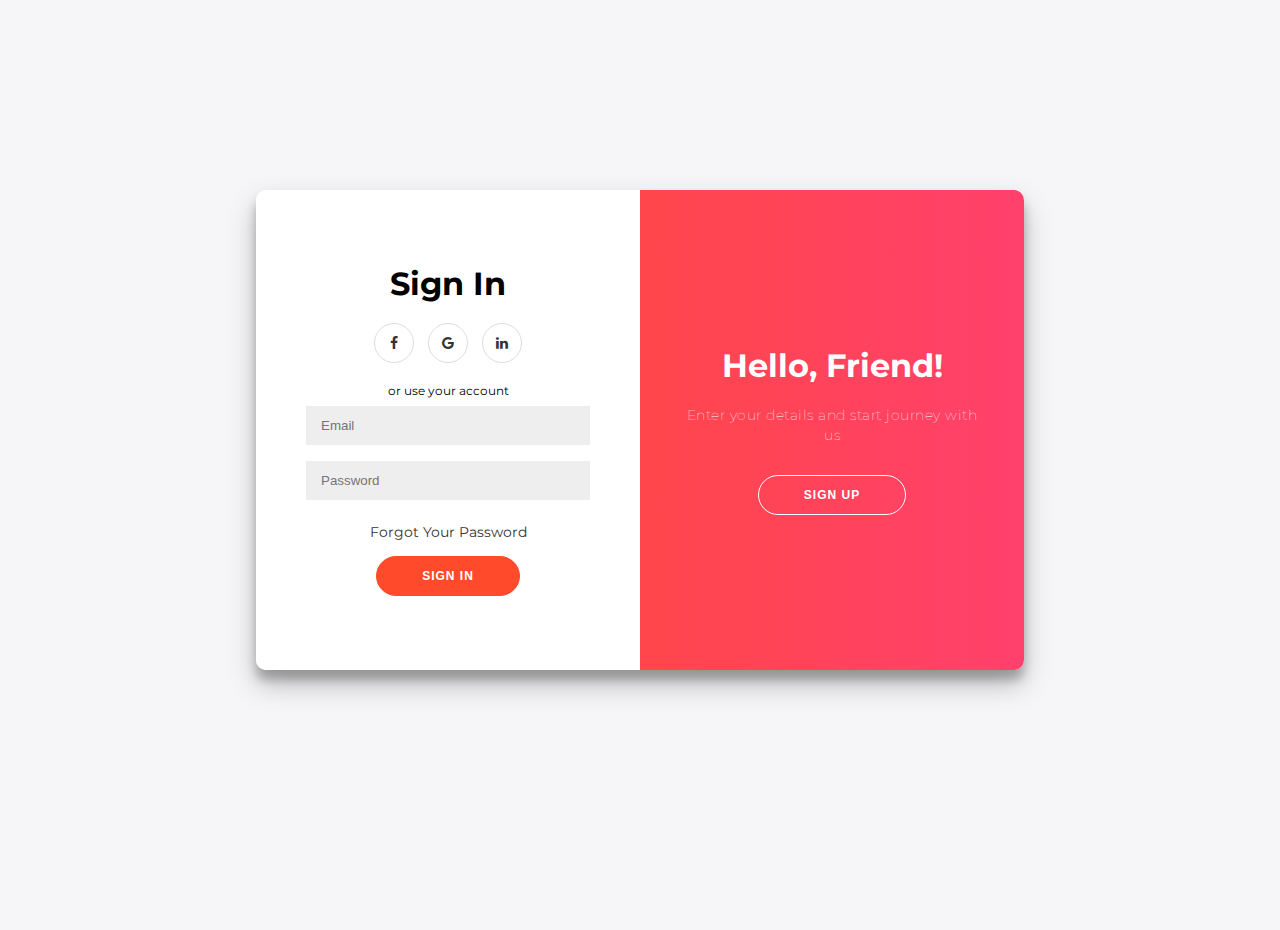
==== log_in.html @ b29609d7 "LogIn && SignUp" ====
<!DOCTYPE html>
<html>
<head>
	<title>SignUp and Login</title>
	<link rel="stylesheet" type="text/css" href="css/log_in.css">
	<link rel="stylesheet" href="https://cdnjs.cloudflare.com/ajax/libs/font-awesome/4.7.0/css/font-awesome.min.css">
</head>
<body>

<div class="container" id="container">
<div class="form-container sign-up-container">

<form action="">
	<h1>Create Account</h1>
	<div class="social-container">
		<a href="#" class="social"><i class="fa fa-facebook"></i></a>
		<a href="#" class="social"><i class="fa fa-google"></i></a>
		<a href="#" class="social"><i class="fa fa-linkedin"></i></a>
	</div>
	<span>or use your email for registration</span>
	<input type="text" name="name" placeholder="Name">
	<input type="email" name="email" placeholder="Email">
	<input type="password" name="password" placeholder="Password">
	<button>SignUp</button>
</form>
</div>
<div class="form-container sign-in-container">
	<form action="#">
		<h1>Sign In</h1>
		<div class="social-container">
		<a href="#" class="social"><i class="fa fa-facebook"></i></a>
		<a href="#" class="social"><i class="fa fa-google"></i></a>
		<a href="#" class="social"><i class="fa fa-linkedin"></i></a>
	</div>
	<span>or use your account</span>
	<input type="email" name="email" placeholder="Email">
	<input type="password" name="password" placeholder="Password">
	<a href="#">Forgot Your Password</a>

	<button>Sign In</button>
	</form>
</div>
<div class="overlay-container">
	<div class="overlay">
		<div class="overlay-panel overlay-left">
			<h1>Welcome Back!</h1>
			<p>To keep connected with us please login with your personal info</p>
			<button class="ghost" id="signIn">Sign In</button>
		</div>
		<div class="overlay-panel overlay-right">
			<h1>Hello, Friend!</h1>
			<p>Enter your details and start journey with us</p>
			<button class="ghost" id="signUp">Sign Up</button>
		</div>
	</div>
</div>
</div>

<script type="text/javascript">
	const signUpButton = document.getElementById('signUp');
	const signInButton = document.getElementById('signIn');
	const container = document.getElementById('container');

	signUpButton.addEventListener('click', () => {
		container.classList.add("right-panel-active");
	});
	signInButton.addEventListener('click', () => {
		container.classList.remove("right-panel-active");
	});
</script>


</body>
</html>
---- css/log_in.css ----
@import url('https://fonts.googleapis.com/css?family=Montserrat:400,800');

* {
	box-sizing: border-box;
}

body {
	background: #f6f5f7;
	display: flex;
	justify-content: center;
	align-items: center;
	flex-direction: column;
	font-family: 'Montserrat', sans-serif;
	height: 100vh;
	margin: -20px 0 50px;
}

h1 {
	font-weight: bold;
	margin: 0;
}

h2 {
	text-align: center;
}

p {
	font-size: 14px;
	font-weight: 100;
	line-height: 20px;
	letter-spacing: 0.5px;
	margin: 20px 0 30px;
}

span {
	font-size: 12px;
}

a {
	color: #333;
	font-size: 14px;
	text-decoration: none;
	margin: 15px 0;
}

button {
	border-radius: 20px;
	border: 1px solid #FF4B2B;
	background-color: #FF4B2B;
	color: #FFFFFF;
	font-size: 12px;
	font-weight: bold;
	padding: 12px 45px;
	letter-spacing: 1px;
	text-transform: uppercase;
	transition: transform 80ms ease-in;
}

button:active {
	transform: scale(0.95);
}

button:focus {
	outline: none;
}

button.ghost {
	background-color: transparent;
	border-color: #FFFFFF;
}

form {
	background-color: #FFFFFF;
	display: flex;
	align-items: center;
	justify-content: center;
	flex-direction: column;
	padding: 0 50px;
	height: 100%;
	text-align: center;
}

input {
	background-color: #eee;
	border: none;
	padding: 12px 15px;
	margin: 8px 0;
	width: 100%;
}

.container {
	background-color: #fff;
	border-radius: 10px;
  	box-shadow: 0 14px 28px rgba(0,0,0,0.25), 
			0 10px 10px rgba(0,0,0,0.22);
	position: relative;
	overflow: hidden;
	width: 768px;
	max-width: 100%;
	min-height: 480px;
}

.form-container {
	position: absolute;
	top: 0;
	height: 100%;
	transition: all 0.6s ease-in-out;
}

.sign-in-container {
	left: 0;
	width: 50%;
	z-index: 2;
}

.container.right-panel-active .sign-in-container {
	transform: translateX(100%);
}

.sign-up-container {
	left: 0;
	width: 50%;
	opacity: 0;
	z-index: 1;
}

.container.right-panel-active .sign-up-container {
	transform: translateX(100%);
	opacity: 1;
	z-index: 5;
	animation: show 0.6s;
}

@keyframes show {
	0%, 49.99% {
		opacity: 0;
		z-index: 1;
	}
	
	50%, 100% {
		opacity: 1;
		z-index: 5;
	}
}

.overlay-container {
	position: absolute;
	top: 0;
	left: 50%;
	width: 50%;
	height: 100%;
	overflow: hidden;
	transition: transform 0.6s ease-in-out;
	z-index: 100;
}

.container.right-panel-active .overlay-container{
	transform: translateX(-100%);
}

.overlay {
	background: #FF416C;
	background: -webkit-linear-gradient(to right, #FF4B2B, #FF416C);
	background: linear-gradient(to right, #FF4B2B, #FF416C);
	background-repeat: no-repeat;
	background-size: cover;
	background-position: 0 0;
	color: #FFFFFF;
	position: relative;
	left: -100%;
	height: 100%;
	width: 200%;
  	transform: translateX(0);
	transition: transform 0.6s ease-in-out;
}

.container.right-panel-active .overlay {
  	transform: translateX(50%);
}

.overlay-panel {
	position: absolute;
	display: flex;
	align-items: center;
	justify-content: center;
	flex-direction: column;
	padding: 0 40px;
	text-align: center;
	top: 0;
	height: 100%;
	width: 50%;
	transform: translateX(0);
	transition: transform 0.6s ease-in-out;
}

.overlay-left {
	transform: translateX(-20%);
}

.container.right-panel-active .overlay-left {
	transform: translateX(0);
}

.overlay-right {
	right: 0;
	transform: translateX(0);
}

.container.right-panel-active .overlay-right {
	transform: translateX(20%);
}

.social-container {
	margin: 20px 0;
}

.social-container a {
	border: 1px solid #DDDDDD;
	border-radius: 50%;
	display: inline-flex;
	justify-content: center;
	align-items: center;
	margin: 0 5px;
	height: 40px;
	width: 40px;
}
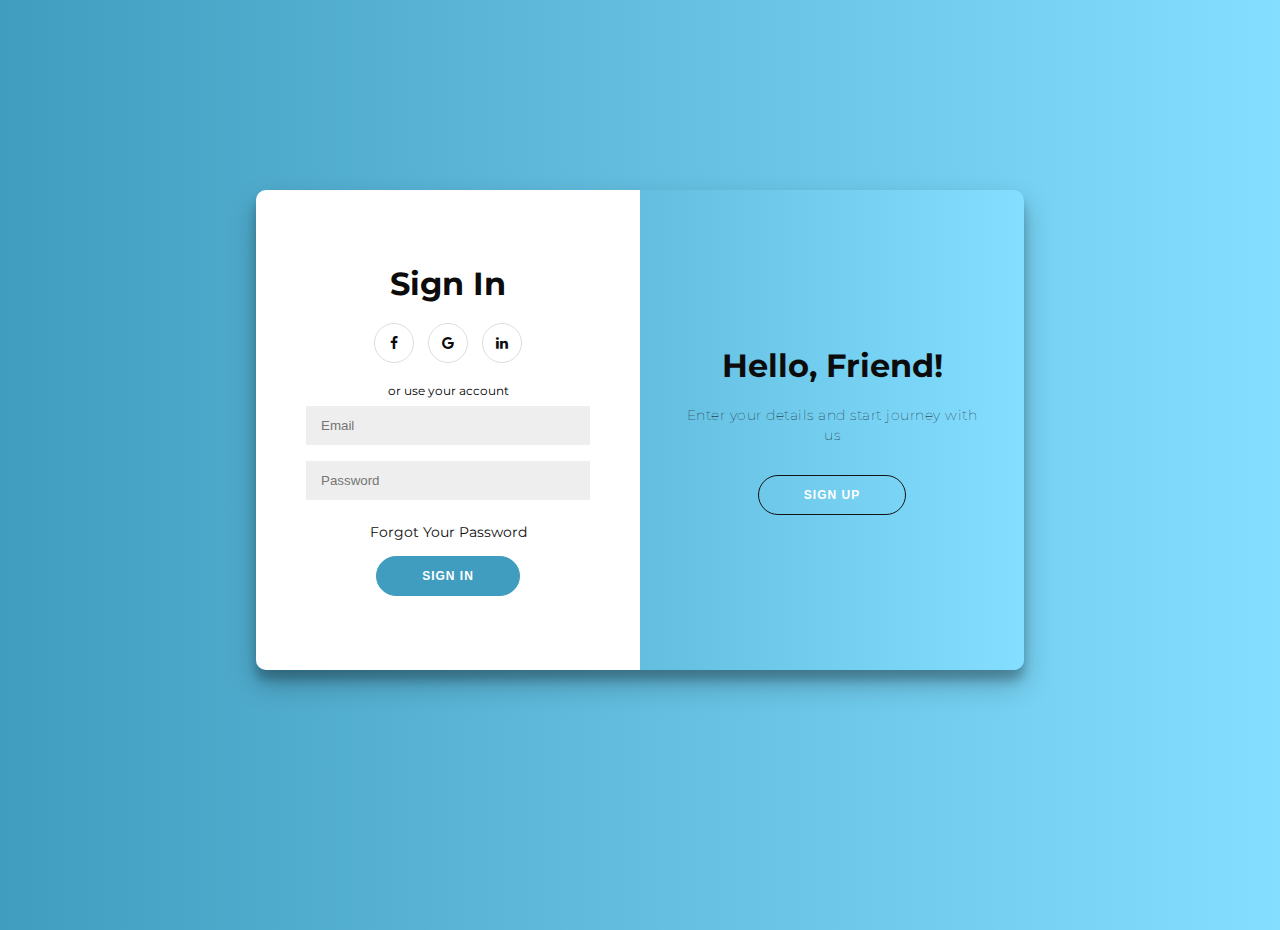
==== commit d296ec2f: "paletas de colores agregadas" ====
--- a/log_in.html
+++ b/log_in.html
@@ -3,6 +3,7 @@
 <head>
 	<title>SignUp and Login</title>
 	<link rel="stylesheet" type="text/css" href="css/log_in.css">
+	<link rel="stylesheet" href="text/js" href="js/style.js">
 	<link rel="stylesheet" href="https://cdnjs.cloudflare.com/ajax/libs/font-awesome/4.7.0/css/font-awesome.min.css">
 </head>
 <body>
@@ -55,20 +56,18 @@
 	</div>
 </div>
 </div>
+<script>
+	type="text/javascript"
+const signUpButton = document.getElementById('signUp');
+const signInButton = document.getElementById('signIn');
+const container = document.getElementById('container');
 
-<script type="text/javascript">
-	const signUpButton = document.getElementById('signUp');
-	const signInButton = document.getElementById('signIn');
-	const container = document.getElementById('container');
-
-	signUpButton.addEventListener('click', () => {
-		container.classList.add("right-panel-active");
-	});
-	signInButton.addEventListener('click', () => {
-		container.classList.remove("right-panel-active");
-	});
+signUpButton.addEventListener('click', () => {
+	container.classList.add("right-panel-active");
+});
+signInButton.addEventListener('click', () => {
+	container.classList.remove("right-panel-active");});
 </script>
-
 
 </body>
 </html>
--- a/css/log_in.css
+++ b/css/log_in.css
@@ -1,12 +1,25 @@
+/*GOOGLE FONTS -Mynerve*/
+@import url('https://fonts.googleapis.com/css2?family=Mynerve&display=swap');
 
 @import url('https://fonts.googleapis.com/css?family=Montserrat:400,800');
-
+:root{
+	--color-1: #114e67;
+	--color-2: #84deff;
+	--color-3: #419dbf;
+	--color-4:#107496;
+	--color-5:#ffe6a4;
+	--color-6:#0d0c0c;
+}
+h1 {
+	color: var(--color-6);
+} 
 * {
 	box-sizing: border-box;
 }
 
 body {
-	background: #f6f5f7;
+	background: -webkit-linear-gradient(to right, #419dbf,#84deff);
+	background: linear-gradient(to right, #419dbf,	#84deff);
 	display: flex;
 	justify-content: center;
 	align-items: center;
@@ -38,7 +51,7 @@
 }
 
 a {
-	color: #333;
+	color: #0d0c0c;
 	font-size: 14px;
 	text-decoration: none;
 	margin: 15px 0;
@@ -46,8 +59,8 @@
 
 button {
 	border-radius: 20px;
-	border: 1px solid #FF4B2B;
-	background-color: #FF4B2B;
+	border: 1px solid 	#419dbf;
+	background-color: 	#419dbf;
 	color: #FFFFFF;
 	font-size: 12px;
 	font-weight: bold;
@@ -67,7 +80,7 @@
 
 button.ghost {
 	background-color: transparent;
-	border-color: #FFFFFF;
+	border-color: #141414;
 }
 
 form {
@@ -90,9 +103,9 @@
 }
 
 .container {
-	background-color: #fff;
+	background-color: #55b6f6;
 	border-radius: 10px;
-  	box-shadow: 0 14px 28px rgba(0,0,0,0.25), 
+  	box-shadow: 0 14px 28px rgba(0, 0, 0, 0.25), 
 			0 10px 10px rgba(0,0,0,0.22);
 	position: relative;
 	overflow: hidden;
@@ -160,13 +173,12 @@
 }
 
 .overlay {
-	background: #FF416C;
-	background: -webkit-linear-gradient(to right, #FF4B2B, #FF416C);
-	background: linear-gradient(to right, #FF4B2B, #FF416C);
+	background: #114e67;
+	background: -webkit-linear-gradient(to right, #419dbf,#84deff);
+	background: linear-gradient(to right, #419dbf,	#84deff);
 	background-repeat: no-repeat;
 	background-size: cover;
 	background-position: 0 0;
-	color: #FFFFFF;
 	position: relative;
 	left: -100%;
 	height: 100%;
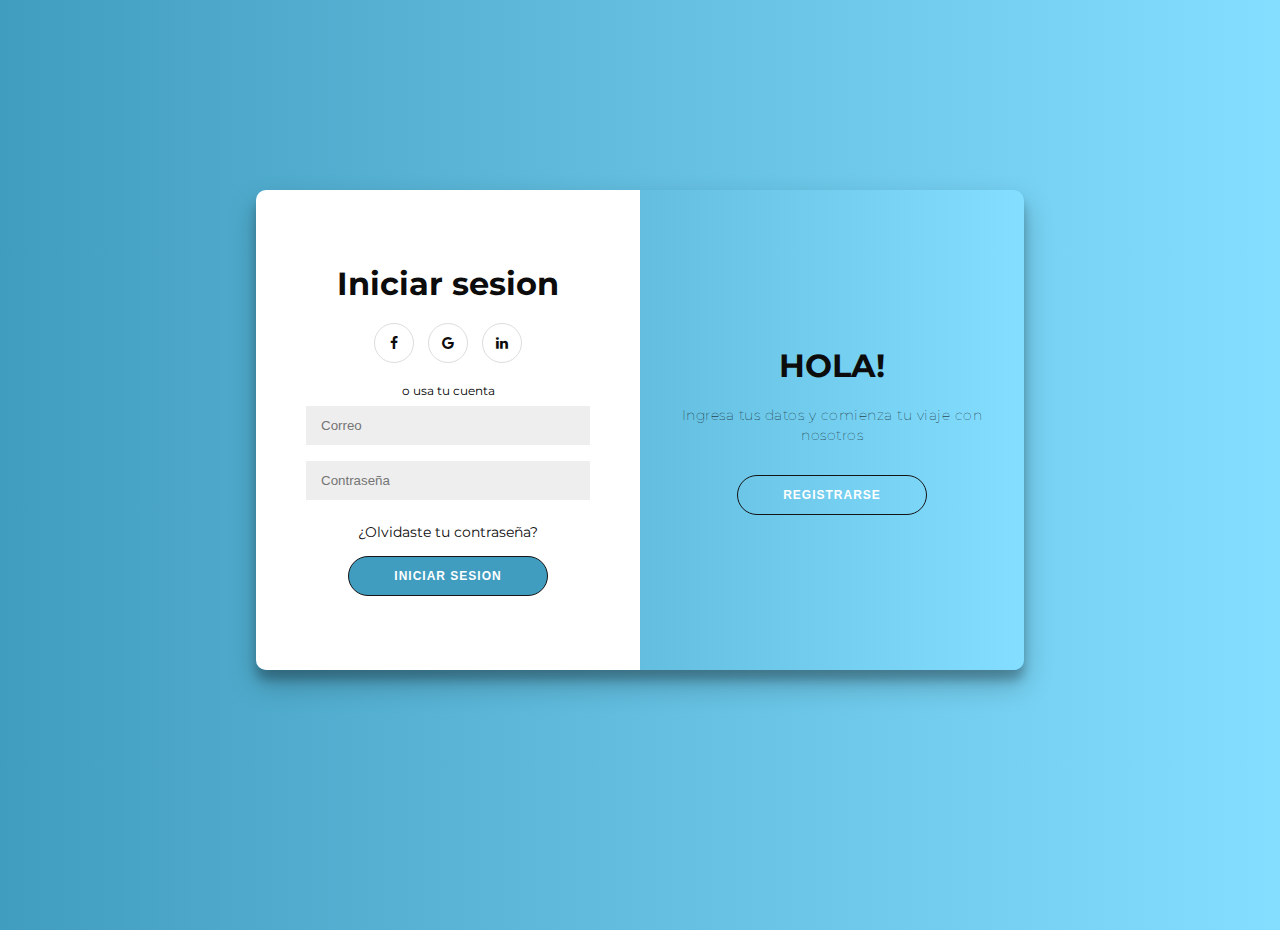
==== commit 377545e5: "Readme y traduccion de login" ====
--- a/log_in.html
+++ b/log_in.html
@@ -1,81 +1,77 @@
 <!DOCTYPE html>
 <html>
+
 <head>
 	<title>SignUp and Login</title>
 	<link rel="stylesheet" type="text/css" href="css/log_in.css">
 	<link rel="stylesheet" href="text/js" href="js/style.js">
 	<link rel="stylesheet" href="https://cdnjs.cloudflare.com/ajax/libs/font-awesome/4.7.0/css/font-awesome.min.css">
 </head>
+
 <body>
 
-<div class="container" id="container">
-<div class="form-container sign-up-container">
+	<div class="container" id="container">
+		<div class="form-container sign-up-container">
 
-<form action="">
-	<h1>Create Account</h1>
-	<div class="social-container">
-		<a href="#" class="social"><i class="fa fa-facebook"></i></a>
-		<a href="#" class="social"><i class="fa fa-google"></i></a>
-		<a href="#" class="social"><i class="fa fa-linkedin"></i></a>
-	</div>
-	<span>or use your email for registration</span>
-	<input type="text" name="name" placeholder="Name">
-	<input type="email" name="email" placeholder="Email">
-	<input type="password" name="password" placeholder="Password">
-	<button>SignUp</button>
-</form>
-</div>
-<div class="form-container sign-in-container">
-	<form action="#">
-		<h1>Sign In</h1>
-		<div class="social-container">
-		<a href="#" class="social"><i class="fa fa-facebook"></i></a>
-		<a href="#" class="social"><i class="fa fa-google"></i></a>
-		<a href="#" class="social"><i class="fa fa-linkedin"></i></a>
-	</div>
-	<span>or use your account</span>
-	<input type="email" name="email" placeholder="Email">
-	<input type="password" name="password" placeholder="Password">
-	<a href="#">Forgot Your Password</a>
+			<form action="">
+				<h1>Crear cuenta</h1>
+				<div class="social-container">
+					<a href="#" class="social"><i class="fa fa-facebook"></i></a>
+					<a href="#" class="social"><i class="fa fa-google"></i></a>
+					<a href="#" class="social"><i class="fa fa-linkedin"></i></a>
+				</div>
+				<span>O usa tu email para registrarte</span>
+				<input type="text" name="name" placeholder="Nombre">
+				<input type="email" name="email" placeholder="Correo">
+				<input type="password" name="password" placeholder="Contraseña">
+				<button>Registrarse</button>
+			</form>
+		</div>
+		<div class="form-container sign-in-container">
+			<form action="#">
+				<h1>Iniciar sesion</h1>
+				<div class="social-container">
+					<a href="#" class="social"><i class="fa fa-facebook"></i></a>
+					<a href="#" class="social"><i class="fa fa-google"></i></a>
+					<a href="#" class="social"><i class="fa fa-linkedin"></i></a>
+				</div>
+				<span>o usa tu cuenta</span>
+				<input type="email" name="email" placeholder="Correo">
+				<input type="password" name="password" placeholder="Contraseña">
+				<a href="#">¿Olvidaste tu contraseña?</a>
 
-	<button>Sign In</button>
-	</form>
-</div>
-<div class="overlay-container">
-	<div class="overlay">
-		<div class="overlay-panel overlay-left">
-			<h1>Welcome Back!</h1>
-			<p>To keep connected with us please login with your personal info</p>
-			<button class="ghost" id="signIn">Sign In</button>
+				<button>Iniciar sesion</button>
+			</form>
 		</div>
-		<div class="overlay-panel overlay-right">
-			<h1>Hello, Friend!</h1>
-			<p>Enter your details and start journey with us</p>
-			<button class="ghost" id="signUp">Sign Up</button>
+		<div class="overlay-container">
+			<div class="overlay">
+				<div class="overlay-panel overlay-left">
+					<h1>BIENVENIDO!</h1>
+					<p>Para mantenerse conectado con nosotros, inicie sesión con su información personal</p>
+					<button class="ghost" id="signIn">Iniciar sesion</button>
+				</div>
+				<div class="overlay-panel overlay-right">
+					<h1>HOLA!</h1>
+					<p>Ingresa tus datos y comienza tu viaje con nosotros</p>
+					<button class="ghost" id="signUp">Registrarse</button>
+				</div>
+			</div>
 		</div>
 	</div>
-</div>
-</div>
-<script>
-	type="text/javascript"
-const signUpButton = document.getElementById('signUp');
-const signInButton = document.getElementById('signIn');
-const container = document.getElementById('container');
+	<script>
+		type = "text/javascript"
+		const signUpButton = document.getElementById('signUp');
+		const signInButton = document.getElementById('signIn');
+		const container = document.getElementById('container');
 
-signUpButton.addEventListener('click', () => {
-	container.classList.add("right-panel-active");
-});
-signInButton.addEventListener('click', () => {
-	container.classList.remove("right-panel-active");});
-</script>
+		signUpButton.addEventListener('click', () => {
+			container.classList.add("right-panel-active");
+		});
+		signInButton.addEventListener('click', () => {
+			container.classList.remove("right-panel-active");
+		});
+	</script>
 
 </body>
-</html>
 
-
-
-
-
-
-
-
+</html>--- a/css/log_in.css
+++ b/css/log_in.css
@@ -62,6 +62,7 @@
 	border: 1px solid 	#419dbf;
 	background-color: 	#419dbf;
 	color: #FFFFFF;
+	border-color: #141414;
 	font-size: 12px;
 	font-weight: bold;
 	padding: 12px 45px;
